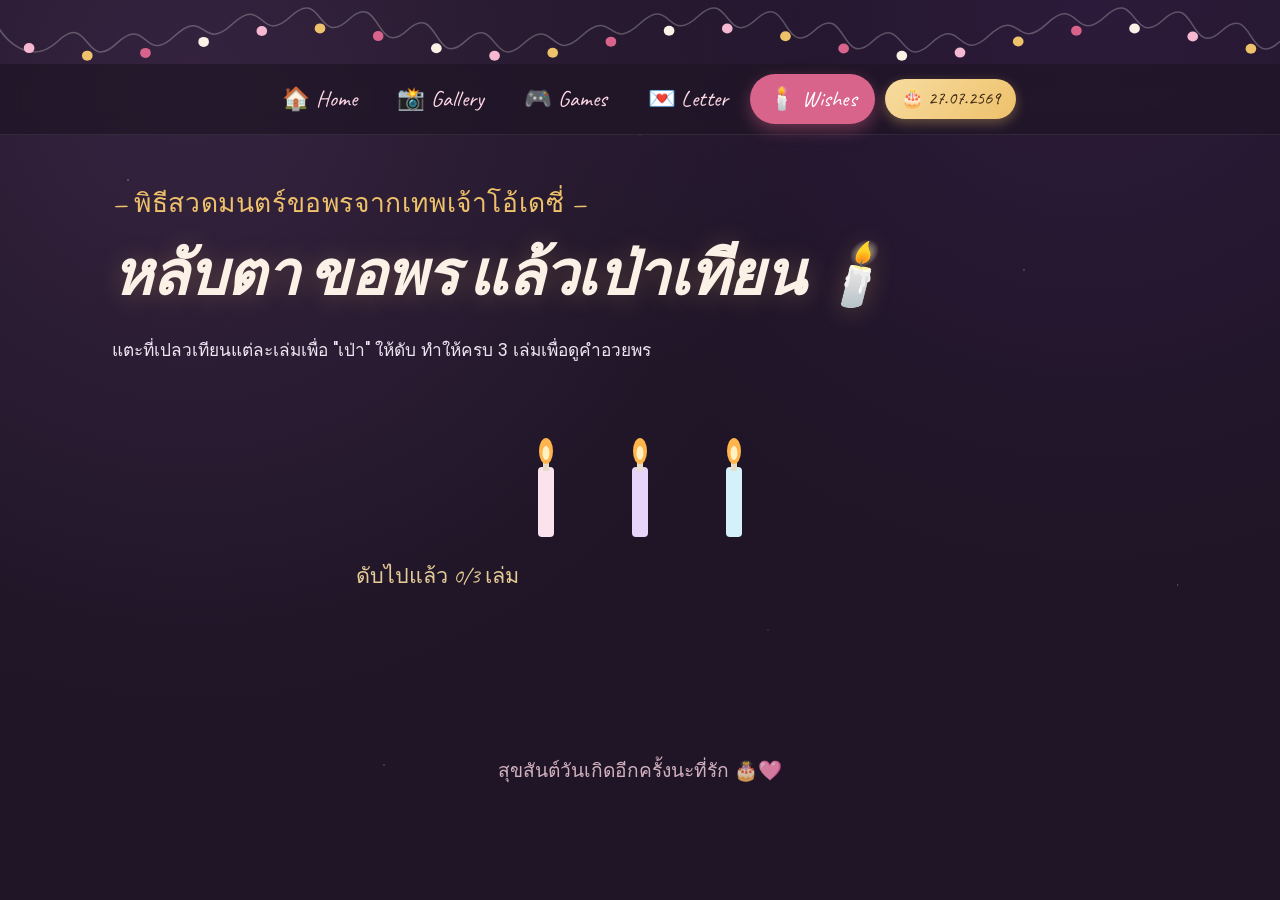
==== wish.html @ 6cd7fd0e "Add files via upload" ====
<!DOCTYPE html>
<html lang="th">
<head>
<meta charset="UTF-8">
<meta name="viewport" content="width=device-width, initial-scale=1.0">
<title>เป่าเทียนขอพร 🕯️</title>
<link rel="preconnect" href="https://fonts.googleapis.com">
<link href="https://fonts.googleapis.com/css2?family=Fraunces:ital,wght@0,500;0,600;1,600&family=Caveat:wght@500;700&family=Poppins:wght@400;500;600&display=swap" rel="stylesheet">
<link rel="stylesheet" href="assets/style.css">
<style>
  .wish-stage{ text-align:center; padding:10px 0 20px; }
  .candles{ display:flex; justify-content:center; gap:34px; margin:34px 0 10px; flex-wrap:wrap; }
  .candle{ cursor:pointer; user-select:none; }
  .candle svg{ display:block; }
  .flame{ transform-origin:center bottom; animation:flicker 1.6s ease-in-out infinite; }
  @keyframes flicker{
    0%,100%{ transform:scaleY(1) translateX(0); }
    50%{ transform:scaleY(1.15) translateX(1px); }
  }
  .candle.out .flame{ display:none; }
  .candle .smoke{ display:none; opacity:.55; }
  .candle.out .smoke{ display:block; animation:smokeUp 1.6s ease-out forwards; }
  @keyframes smokeUp{
    0%{ opacity:.6; transform:translateY(0) scale(1); }
    100%{ opacity:0; transform:translateY(-30px) scale(1.8); }
  }
  .progress{ font-family:var(--font-hand); font-size:clamp(1.15rem,2.6vw,1.35rem); color:var(--gold-soft); margin-top:8px; }
  .candle{ transition:transform .3s cubic-bezier(.22,.68,.35,1); }
  .candle:hover{ transform:translateY(-4px) scale(1.05); }
  .final-card{
    max-width:520px; margin:34px auto 0; display:none;
  }
  .final-card.show{ display:block; }
  .final-card .polaroid{ width:100%; }
  .final-card .polaroid img{ height:260px; }
  .wish-quote{ font-family:var(--font-hand); font-size:clamp(1.3rem,2.8vw,1.6rem); color:var(--gold-soft); margin-top:18px; line-height:1.6; }
  .home-btn{ margin-top:26px; }
</style>
</head>
<body>
<div class="garland" id="garland-top"></div>
<nav class="topnav">
  <a href="index.html">🏠 Home</a>
  <a href="gallery.html">📸 Gallery</a>
  <a href="games.html">🎮 Games</a>
  <a href="letter.html">💌 Letter</a>
  <a href="wish.html">🕯️ Wishes</a>
  <span class="date-pill">🎂 27.07.2569</span>
</nav>
<main>
  <p class="eyebrow reveal">— พิธีสวดมนตร์ขอพรจากเทพเจ้าโอ้เดซี่ —</p>
  <h1 class="reveal">หลับตา ขอพร แล้วเป่าเทียน 🕯️</h1>
  <p class="reveal">แตะที่เปลวเทียนแต่ละเล่มเพื่อ "เป่า" ให้ดับ ทำให้ครบ 3 เล่มเพื่อดูคำอวยพร</p>

  <div class="wish-stage">
    <div class="candles" id="candles">
      <div class="candle" data-i="1">
        <svg width="60" height="120" viewBox="0 0 60 120">
          <rect x="22" y="40" width="16" height="70" rx="4" fill="#fbe3ee"/>
          <rect x="22" y="40" width="16" height="70" rx="4" fill="url(#stripe)"/>
          <rect x="27" y="30" width="6" height="14" fill="#e8dcc8"/>
          <ellipse class="flame" cx="30" cy="24" rx="7" ry="13" fill="#ffb44d"/>
          <ellipse class="flame" cx="30" cy="26" rx="3.5" ry="7" fill="#fff2c2"/>
          <g class="smoke"><path d="M30,15 q6,-10 0,-18 q-6,-8 0,-16" stroke="#ccc" stroke-width="3" fill="none"/></g>
        </svg>
      </div>
      <div class="candle" data-i="2">
        <svg width="60" height="120" viewBox="0 0 60 120">
          <rect x="22" y="40" width="16" height="70" rx="4" fill="#e8d3fb"/>
          <rect x="27" y="30" width="6" height="14" fill="#e8dcc8"/>
          <ellipse class="flame" cx="30" cy="24" rx="7" ry="13" fill="#ffb44d"/>
          <ellipse class="flame" cx="30" cy="26" rx="3.5" ry="7" fill="#fff2c2"/>
          <g class="smoke"><path d="M30,15 q6,-10 0,-18 q-6,-8 0,-16" stroke="#ccc" stroke-width="3" fill="none"/></g>
        </svg>
      </div>
      <div class="candle" data-i="3">
        <svg width="60" height="120" viewBox="0 0 60 120">
          <rect x="22" y="40" width="16" height="70" rx="4" fill="#d3f0fb"/>
          <rect x="27" y="30" width="6" height="14" fill="#e8dcc8"/>
          <ellipse class="flame" cx="30" cy="24" rx="7" ry="13" fill="#ffb44d"/>
          <ellipse class="flame" cx="30" cy="26" rx="3.5" ry="7" fill="#fff2c2"/>
          <g class="smoke"><path d="M30,15 q6,-10 0,-18 q-6,-8 0,-16" stroke="#ccc" stroke-width="3" fill="none"/></g>
        </svg>
      </div>
    </div>
    <p class="progress" id="progressText">ดับไปแล้ว 0/3 เล่ม</p>

    <div class="final-card card" id="finalCard">
      <figure class="polaroid">
        <img src="assets/img/photo9.JPG" alt="เรา">
        <figcaption>ขอให้ทุกปีที่ผ่านมีแต่รอยยิ้ม 🩷</figcaption>
      </figure>
      <p class="wish-quote">" ขอให้พรสมหวังตามปราถนาทุกอย่างเเละจะเป็นกำลังใจเเบบนี้ไปเรื่อยๆนะจะ"</p>
      <a class="btn home-btn" href="index.html">🏠 กลับไปหน้าแรก</a>
    </div>
  </div>
</main>
<footer>สุขสันต์วันเกิดอีกครั้งนะที่รัก 🎂🩷</footer>

<script src="assets/common.js"></script>
<script>
  let blownOut = 0;
  const candles = document.querySelectorAll('.candle');
  const total = candles.length;
  candles.forEach(c=>{
    c.addEventListener('click', ()=>{
      if(c.classList.contains('out')) return;
      c.classList.add('out');
      blownOut++;
      document.getElementById('progressText').textContent = `ดับไปแล้ว ${blownOut}/${total} เล่ม`;
      if(blownOut === total){
        setTimeout(()=>{
          const card = document.getElementById('finalCard');
          card.classList.add('show');
          const r = card.getBoundingClientRect();
          confettiBurst(window.innerWidth/2, 40, 120);
          card.scrollIntoView({behavior:'smooth', block:'center'});
        }, 500);
      }
    });
  });
  spawnBalloons(['#eec16b','#d9648b']);
</script>
</body>
</html>
---- assets/style.css ----
/* =========================================================
   Midnight Scrapbook Party — shared design system
   ========================================================= */
:root{
  --bg: #1f1526;
  --bg-soft: #2a1b34;
  --bg-card: #33223f;
  --pink: #f6b8d0;
  --pink-soft: #ffd9e6;
  --gold: #eec16b;
  --gold-soft: #f7dca0;
  --berry: #d9648b;
  --berry-deep: #b23f68;
  --cream: #fbf1e6;
  --ink: #efe6f2;
  --shadow: rgba(0,0,0,.45);
  --tape: rgba(255,255,255,.14);
  --font-display: "Fraunces", Georgia, serif;
  --font-hand: "Caveat", cursive;
  --font-body: "Poppins", "Sarabun", sans-serif;
}

*{ box-sizing:border-box; }
html{ scroll-behavior:smooth; }
::selection{ background:var(--berry); color:#fff; }
body{
  margin:0;
  min-height:100vh;
  font-family:var(--font-body);
  color:var(--ink);
  font-size:16px;
  line-height:1.6;
  -webkit-font-smoothing:antialiased;
  text-rendering:optimizeLegibility;
  background:
    radial-gradient(circle at 15% 10%, #35233f 0%, transparent 45%),
    radial-gradient(circle at 85% 0%, #2c1a3a 0%, transparent 40%),
    var(--bg);
  overflow-x:hidden;
  position:relative;
  animation:pageIn .6s cubic-bezier(.22,.68,.35,1);
}
@keyframes pageIn{
  from{ opacity:0; }
  to{ opacity:1; }
}

/* soft floating stars in background */
body::before{
  content:"";
  position:fixed; inset:0;
  background-image:
    radial-gradient(2px 2px at 10% 20%, rgba(255,255,255,.5) 0, transparent 60%),
    radial-gradient(2px 2px at 80% 30%, rgba(255,255,255,.4) 0, transparent 60%),
    radial-gradient(1.5px 1.5px at 60% 70%, rgba(255,255,255,.35) 0, transparent 60%),
    radial-gradient(2px 2px at 30% 85%, rgba(255,255,255,.35) 0, transparent 60%),
    radial-gradient(1.5px 1.5px at 50% 15%, rgba(255,255,255,.3) 0, transparent 60%),
    radial-gradient(2px 2px at 92% 65%, rgba(255,255,255,.35) 0, transparent 60%);
  pointer-events:none;
  z-index:0;
}

a{ color:inherit; text-decoration:none; }

/* ---------- garland (signature element) ---------- */
.garland{
  position:relative;
  width:100%;
  height:64px;
  z-index:5;
  pointer-events:none;
}
.garland svg{ width:100%; height:100%; display:block; }
.bulb{ animation: twinkle 2.4s ease-in-out infinite; transform-origin:center; }
.bulb:nth-child(2n){ animation-delay:.4s; }
.bulb:nth-child(3n){ animation-delay:.8s; }
.bulb:nth-child(4n){ animation-delay:1.2s; }
@keyframes twinkle{
  0%,100%{ opacity:.55; filter:drop-shadow(0 0 2px currentColor); }
  50%{ opacity:1; filter:drop-shadow(0 0 8px currentColor); }
}

/* ---------- nav ---------- */
.topnav{
  position:sticky; top:0; z-index:20;
  display:flex; align-items:center; justify-content:center; gap:4px;
  flex-wrap:wrap;
  padding:10px 18px;
  background:rgba(31,21,38,.72);
  backdrop-filter:blur(10px);
  border-bottom:1px solid rgba(255,255,255,.08);
}
.topnav a{
  position:relative;
  font-family:var(--font-hand);
  font-size:1.4rem;
  letter-spacing:.2px;
  padding:7px 18px;
  border-radius:999px;
  color:var(--pink-soft);
  transition:background .35s cubic-bezier(.22,.68,.35,1), color .35s, transform .35s cubic-bezier(.22,.68,.35,1);
  white-space:nowrap;
}
.topnav a:hover{
  background:rgba(217,100,139,.25);
  color:#fff;
  transform:translateY(-1px);
}
.topnav a.active{
  background:var(--berry);
  color:#fff;
  box-shadow:0 6px 16px rgba(217,100,139,.4);
}

/* ---------- date badge (shown on every page) ---------- */
.date-pill{
  display:inline-flex; align-items:center; gap:6px;
  font-family:var(--font-hand);
  font-size:1.15rem;
  color:#3a2410;
  background:linear-gradient(135deg, var(--gold-soft), var(--gold));
  padding:5px 16px;
  border-radius:999px;
  margin-left:6px;
  box-shadow:0 4px 12px rgba(238,193,107,.35);
  white-space:nowrap;
}

/* ---------- layout ---------- */
main{
  position:relative;
  z-index:2;
  max-width:1100px;
  margin:0 auto;
  padding:20px 22px 90px;
}

.eyebrow{
  display:block;
  font-family:var(--font-hand);
  color:var(--gold);
  font-size:clamp(1.35rem, 2.6vw, 1.65rem);
  letter-spacing:.6px;
  margin-bottom:2px;
}

h1, h2, h3{
  font-family:var(--font-display);
  font-weight:600;
  color:var(--cream);
  letter-spacing:-.01em;
  margin:.2em 0 .45em;
}
h1{
  font-size:clamp(2.3rem, 6.2vw, 3.8rem);
  font-style:italic;
  line-height:1.12;
  text-shadow:0 2px 24px rgba(238,193,107,.25);
}
h2{ font-size:clamp(1.65rem, 4.2vw, 2.35rem); line-height:1.2; }
h3{ font-size:clamp(1.25rem, 3vw, 1.6rem); line-height:1.25; }

p{
  font-size:clamp(.98rem, 1.4vw, 1.08rem);
  line-height:1.75;
  color:var(--ink);
  opacity:.92;
  max-width:65ch;
}

/* ---------- buttons ---------- */
.btn{
  display:inline-flex; align-items:center; gap:8px;
  font-family:var(--font-body);
  font-weight:600;
  font-size:.98rem;
  letter-spacing:.2px;
  padding:12px 26px;
  border-radius:999px;
  border:none;
  cursor:pointer;
  background:linear-gradient(135deg, var(--berry), var(--berry-deep));
  color:#fff;
  box-shadow:0 8px 22px rgba(217,100,139,.35);
  transition:transform .3s cubic-bezier(.22,.68,.35,1), box-shadow .3s cubic-bezier(.22,.68,.35,1), filter .3s;
}
.btn:hover{ transform:translateY(-3px); box-shadow:0 14px 30px rgba(217,100,139,.45); filter:brightness(1.06); }
.btn.gold{
  background:linear-gradient(135deg, var(--gold), #d99a3a);
  color:#3a2410;
  box-shadow:0 8px 22px rgba(238,193,107,.35);
}
.btn.gold:hover{ box-shadow:0 14px 30px rgba(238,193,107,.45); }
.btn:active{ transform:translateY(0) scale(.97); }
.btn:focus-visible, a:focus-visible, button:focus-visible{
  outline:2px solid var(--gold-soft);
  outline-offset:3px;
}

/* ---------- polaroid photos ---------- */
.polaroid{
  background:var(--cream);
  padding:12px 12px 46px;
  border-radius:4px;
  box-shadow:0 14px 30px var(--shadow);
  display:inline-block;
  position:relative;
  transition:transform .45s cubic-bezier(.22,.68,.35,1), box-shadow .45s cubic-bezier(.22,.68,.35,1);
}
.polaroid img{
  display:block;
  width:100%;
  height:100%;
  object-fit:cover;
  border-radius:1px;
  background:#000;
}
.polaroid figcaption{
  font-family:var(--font-hand);
  font-size:1.3rem;
  letter-spacing:.2px;
  color:#3a2b1f;
  text-align:center;
  margin-top:10px;
}
.polaroid:hover{ transform:translateY(-8px) scale(1.02) rotate(0deg) !important; box-shadow:0 26px 46px var(--shadow); z-index:5; }

.tape{
  position:absolute;
  width:70px; height:26px;
  background:var(--tape);
  border:1px solid rgba(255,255,255,.18);
  top:-14px; left:50%;
  transform:translateX(-50%) rotate(-4deg);
  box-shadow:0 3px 6px rgba(0,0,0,.25);
}

/* ---------- card ---------- */
.card{
  background:var(--bg-card);
  border:1px solid rgba(255,255,255,.06);
  border-radius:18px;
  padding:28px;
  box-shadow:0 14px 34px var(--shadow);
}

/* ---------- footer ---------- */
footer{
  position:relative; z-index:2;
  text-align:center;
  padding:30px 16px 50px;
  font-family:var(--font-hand);
  font-size:1.2rem;
  color:var(--pink-soft);
  opacity:.8;
}

/* ---------- confetti ---------- */
.confetti-piece{
  position:fixed;
  top:-20px;
  border-radius:2px;
  pointer-events:none;
  z-index:999;
  animation:fall linear forwards;
}
@keyframes fall{
  to{ transform:translateY(110vh) rotate(540deg); opacity:.9; }
}

/* ---------- floating balloons ---------- */
.balloon{
  position:fixed;
  bottom:-140px;
  width:46px; height:58px;
  border-radius:50% 50% 50% 50% / 60% 60% 40% 40%;
  z-index:1;
  pointer-events:none;
  animation:rise linear forwards;
  opacity:.85;
}
.balloon::after{
  content:"";
  position:absolute;
  bottom:-40px; left:50%;
  width:1px; height:40px;
  background:rgba(255,255,255,.3);
}
@keyframes rise{
  to{ transform:translateY(-115vh) translateX(var(--drift, 20px)); }
}

@media (max-width:640px){
  .topnav a{ font-size:1.15rem; padding:5px 11px; }
  main{ padding:16px 14px 70px; }
}

.reveal{
  opacity:0;
  transform:translateY(22px);
  transition:opacity .8s cubic-bezier(.22,.68,.35,1), transform .8s cubic-bezier(.22,.68,.35,1);
}
.reveal.in{ opacity:1; transform:translateY(0); }

/* ---------- birthday date badge (hero) ---------- */
.bday-badge{
  display:inline-flex; align-items:center; gap:10px;
  margin:14px auto 6px;
  padding:9px 22px;
  border-radius:999px;
  background:rgba(238,193,107,.12);
  border:1px solid rgba(238,193,107,.4);
  font-family:var(--font-hand);
  font-size:clamp(1.15rem, 2.4vw, 1.4rem);
  color:var(--gold-soft);
}
.bday-badge strong{ color:var(--gold); font-weight:700; }

/* ---------- countdown ---------- */
.countdown{
  display:flex; justify-content:center; gap:14px;
  margin:28px auto 8px;
  flex-wrap:wrap;
}
.countdown .unit{
  background:var(--bg-card);
  border:1px solid rgba(238,193,107,.25);
  border-radius:16px;
  padding:14px 8px 10px;
  width:78px;
  text-align:center;
  box-shadow:0 10px 24px var(--shadow);
}
.countdown .num{
  display:block;
  font-family:var(--font-display);
  font-size:1.9rem;
  font-weight:600;
  color:var(--gold-soft);
  font-variant-numeric:tabular-nums;
  transition:transform .25s cubic-bezier(.22,.68,.35,1);
}
.countdown .num.tick{ transform:scale(1.18); }
.countdown .lbl{
  display:block;
  font-family:var(--font-hand);
  font-size:1rem;
  color:var(--pink-soft);
  margin-top:2px;
  opacity:.85;
}
.countdown.arrived .unit{ border-color:rgba(217,100,139,.5); }
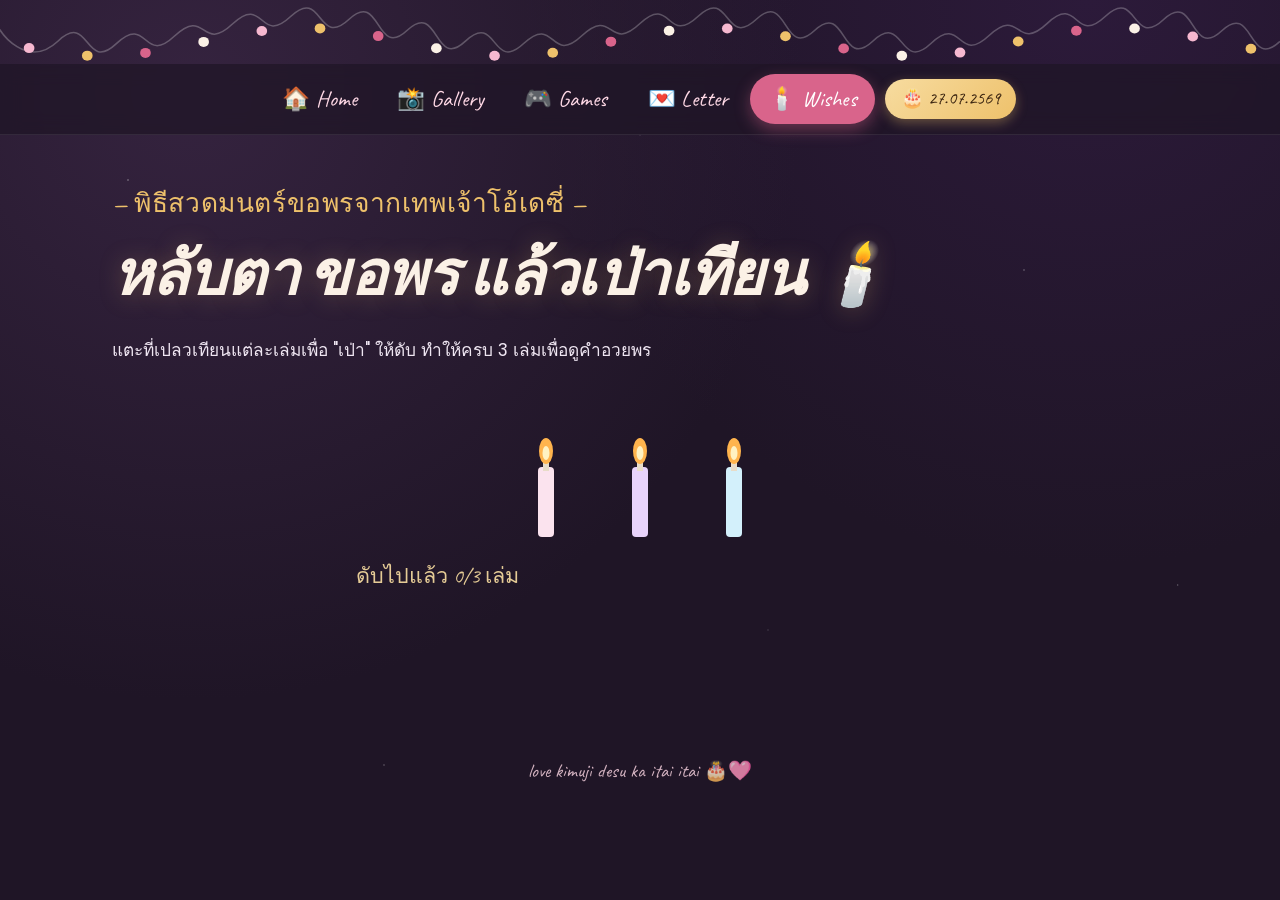
==== commit cc71b0fe: "Update wish.html" ====
--- a/wish.html
+++ b/wish.html
@@ -95,7 +95,7 @@
     </div>
   </div>
 </main>
-<footer>สุขสันต์วันเกิดอีกครั้งนะที่รัก 🎂🩷</footer>
+<footer>love kimuji desu ka itai itai 🎂🩷</footer>
 
 <script src="assets/common.js"></script>
 <script>
